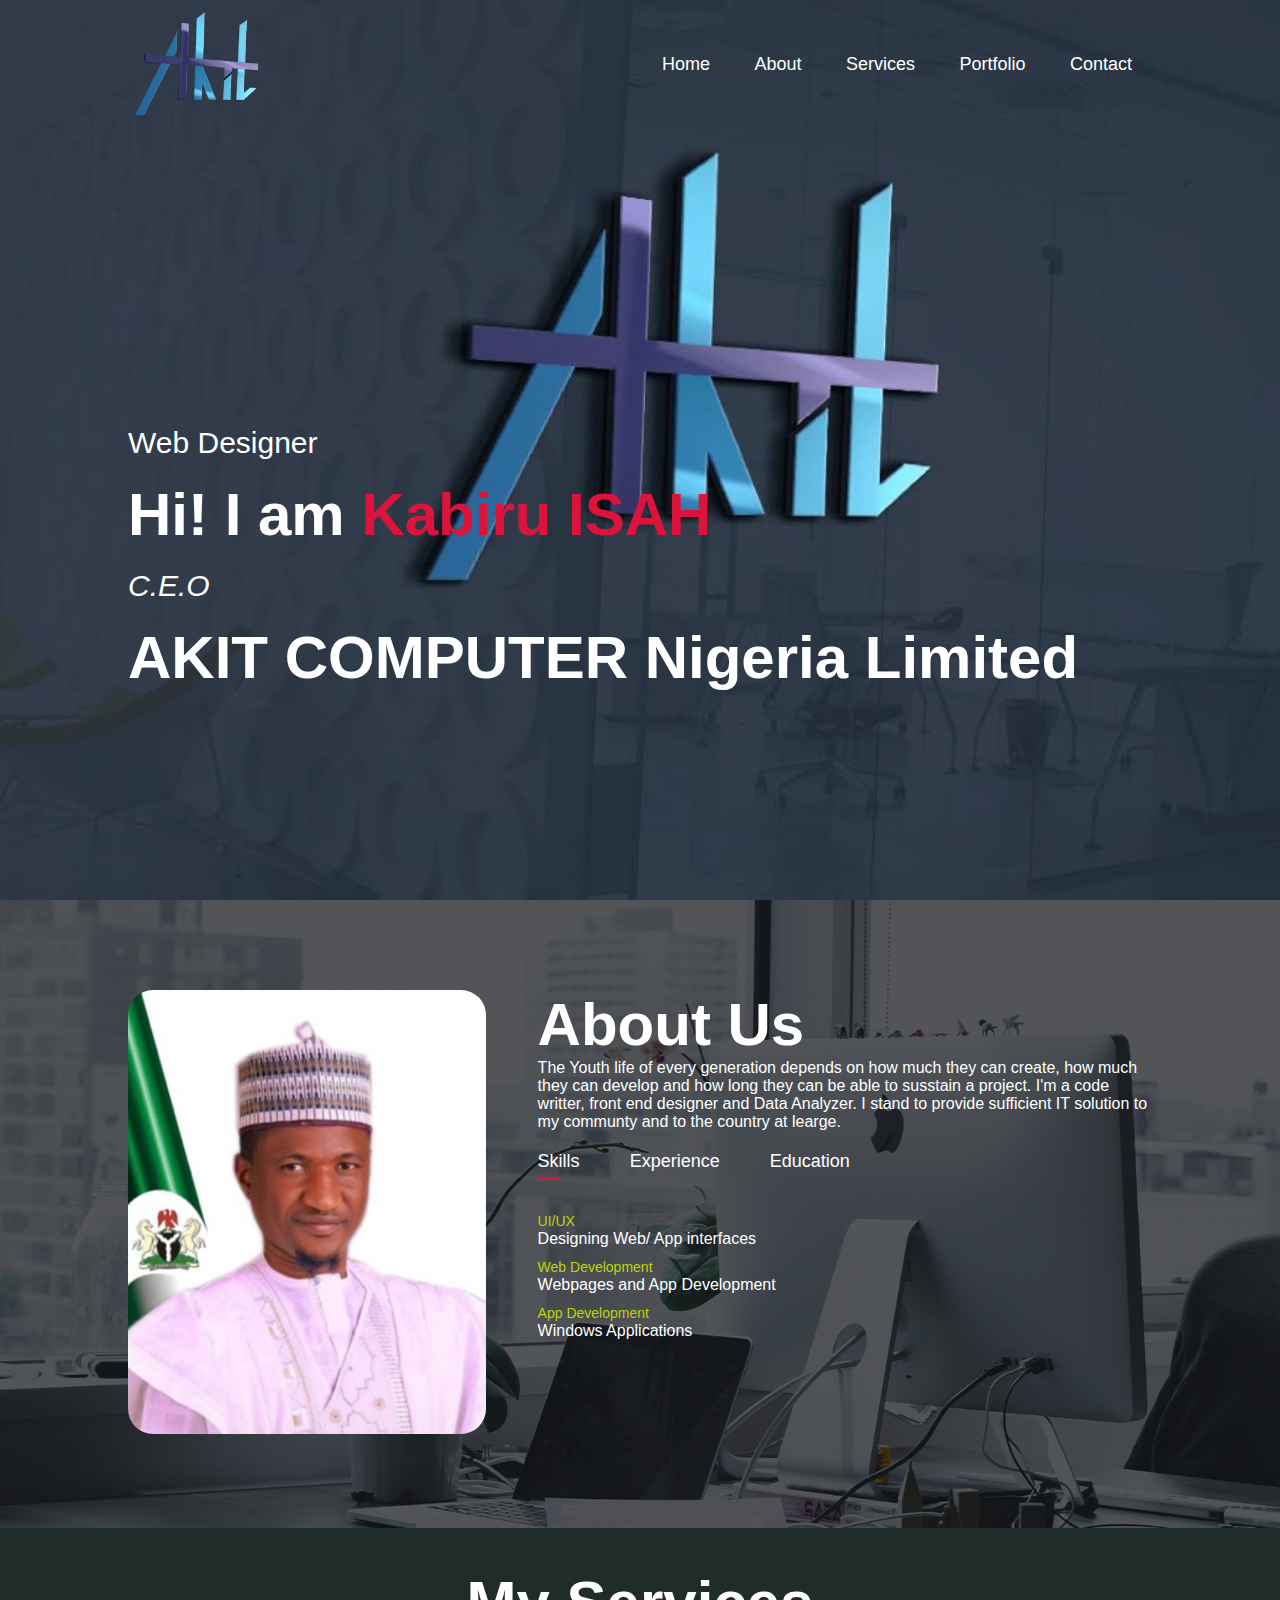
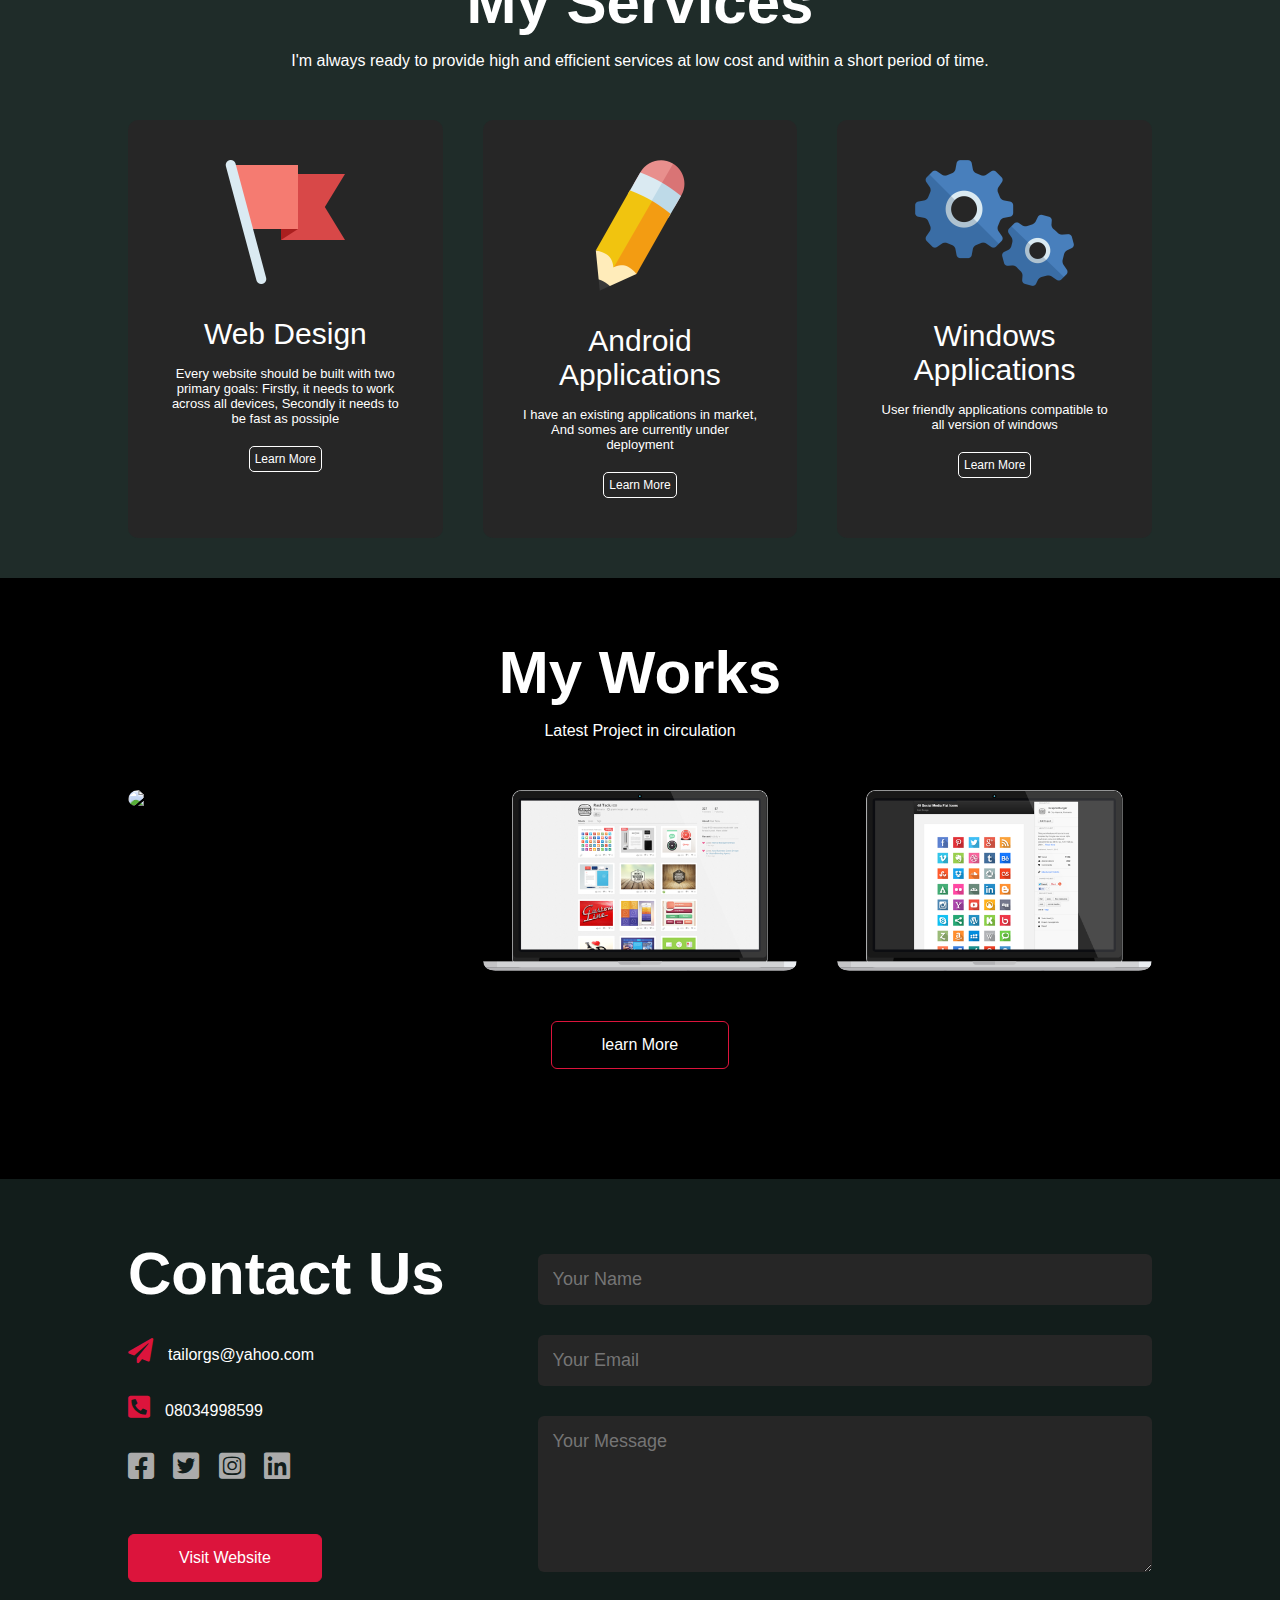
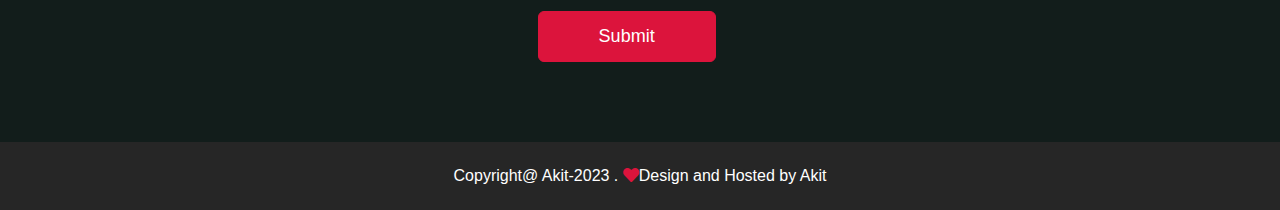
==== index.html @ 42a512d7 "Add files via upload" ====
<!DOCTYPE html>
<html lang="en">
<head>
    <meta charset="UTF-8">
    <meta http-equiv="X-UA-Compatible" content="IE=edge">
    <meta name="viewport" content="width=device-width, initial-scale=1.0">
    <link rel="stylesheet" href="style.css">
    <link rel="stylesheet" href="css/all.css">
    <title>Alh Kabiru Isah</title>
</head>
<body>
    <!---start header section-->
    <div id="header">
        <div class="contenier">
            <nav>
                <img src="img/logo.png" alt="logo" class="logo">
                <ul id="sidemenu">
                    <li><a href="#header">Home</a></li>
                    <li><a href="#about">About</a></li>
                    <li><a href="#services">Services</a></li>
                    <li><a href="#portfolio">Portfolio</a></li>
                    <li><a href="#contact">Contact</a></li>
                    <i class="fa-solid fa-xmark" onclick="closemenu()"></i>
                </ul>
                <i class="fa-solid fa-bars" onclick="openmenu()"></i>
            </nav>
            <div class="header-text">
            <p>Web Designer</p>
            <h1>Hi! I am <span>Kabiru ISAH</span></h1>
            <p><i>C.E.O</i></p>
            <h1>AKIT COMPUTER Nigeria Limited</h1>
            </div>
        </div>
    </div>
    <!---end header section-->

    <!---start About section-->
    <div id="about">
        <div class="contenier">
            <div class="row">
                <div class="about-col-1">
                    <img src="img/team1.PNG" >  
                </div>
                <div class="about-col-2">
                    <h1 class="sub-title">About Us</h1>
                    <p>
                        The Youth life of every generation depends on how much they can create, 
                        how much they can develop and how long they can be able to susstain a project.
                        I'm a code writter, front end designer and Data Analyzer.
                        I stand to provide sufficient IT solution to my communty and to the country at learge.
                    </p>
                   <div class="tab-titles">
                    <p class="tab-links active-link " onclick="opentab('skills')">Skills</p>
                    <p class="tab-links" onclick="opentab('experience')">Experience</p>
                    <p class="tab-links" onclick="opentab('education')">Education</p>
                   </div>
                   <div class="tab-contents active-tab" id="skills">
                    <ul>
                        <li><span>UI/UX</span><br>Designing Web/ App interfaces</li>
                        <li><span>Web Development</span><br> Webpages and App Development</li>
                        <li><span>App Development</span><br>Windows Applications</li>
                    </ul>
                   </div>
                   <div class="tab-contents" id="experience">
                    <ul>
                        <li><span>2023 - Current </span><br>Salary Consultant Min. of Local Govt. </li>
                        <li><span>2021 - 2022</span><br> Salary Consultant ZAMOFIN</li>
                        <li><span>2016 - 2020</span><br>IT personnel ZAMOFIN</li>
                    </ul>
                   </div>
                   <div class="tab-contents" id="education">
                    <ul>
                        <li><span>Degree</span><br>Information Technology <br>Amity University</li>
                        <li><span>International Diploma</span><br>Computing<br>Informatics Kazaure</li>
                        <li><span>National Diploma</span><br>Computing <br>Greenwich University Ghana</li>
                    </ul>
                   </div>
                </div>
            </div>
        </div>
      </div>
    <!---end about section-->
      

    <!---start service section-->
      <div id="services">
        <div class="contenier">
            <h1 class="sub-title">My Services</h1>
            <p>I'm always ready to provide high and efficient services at low cost and within a short period of time.</p>
            <div class="services-list">
                <div>
                    <img src="img/flag.png">
                    <h2>Web Design</h2>
                    <p>Every website should be built with two primary goals: 
                        Firstly, it needs to work across all devices, 
                        Secondly it needs to be fast as possiple</p>
                    <a href="#">Learn More</a>
                </div>
                <div>
                    <img src="img/pancel.png">
                    <h2>Android Applications</h2>
                    <p>I have an existing applications in market, 
                        And somes are currently under deployment
                    </p>
                    <a href="#">Learn More</a>
                </div>
                <div>
                    <img src="img/grars.png">
                    <h2>Windows Applications</h2>
                    <p>User friendly applications compatible to all version of windows</p>
                    <a href="#">Learn More</a>
                </div>
             </div>
         </div>
    </div>
    <!---End service section-->

    <!---portfoilio section start-->
    <div id="portfolio">
        <div class="contenier">
            <h1 class="sub-title">My Works</h1>
            <p>Latest Project in circulation</p>
            <div class="work-list">
                <div class="work">
                    <img src="img/portfolio2.png">
                    <div class="layer">
                        <h3>Payrol System</h3>
                        <ul>
                            <li>Payrol Management</li>
                            <li>Staff Data Management</li>
                            <li>Loan Management</li>
                            <li>Automatic Scale and Level</li>
                        </ul>
                        <a href="https://drive.google.com/drive/folders/1YbSyEsLsDBrEeYjb8QlKOSL-JxMjiZNW?usp=sharing"><i class="fa-solid fa-up-right-from-square"></i></a>
                    </div>
                </div>
                <div class="work">
                    <img src="img/Portfolio3.png">
                    <div class="layer">
                        <h3>POINT OF SALES</h3>
                        <ul>
                            <li>Controlled User previlage</li>
                            <li>Responsive POS</li>
                            <li>Multiple Ways of viewing result</li>
                            <li>Data Import and Export</li>
                        </ul>
                        <a href="https://drive.google.com/drive/folders/1YbSyEsLsDBrEeYjb8QlKOSL-JxMjiZNW?usp=sharing"><i class="fa-solid fa-up-right-from-square"></i></a>
                    </div>
                </div>
                <div class="work">
                    <img src="img/Portfolio4.png">
                    <div class="layer">
                        <h3>Hospital Management System</h3>
                        <ul>
                            <li>Hospital Staff Managemenr</li>
                            <li>Pharmacy Inventory</li>
                            <li>Admission Discharge and Rerral Records</li>
                            <li>Data Import and Export</li>
                        </ul>
                        <a href="https://drive.google.com/drive/folders/1YbSyEsLsDBrEeYjb8QlKOSL-JxMjiZNW?usp=sharing"><i class="fa-solid fa-up-right-from-square"></i></a>
                    </div>
                </div>
            </div>
            <a href="https://drive.google.com/drive/folders/1YbSyEsLsDBrEeYjb8QlKOSL-JxMjiZNW?usp=sharing" class="btn">learn More</a>
        </div>
    </div>
     <!---portfoilio section end-->



     <!---Contact section start-->
  <div id="contact">
    <div class="contenier">
        <div class="row">
            <div class="contact-left">
                <h1 class="sub-title">Contact Us</h1>
                <p><i class="fa-solid fa-paper-plane"></i>tailorgs@yahoo.com</p>
                <p><i class="fa-solid fa-square-phone-flip"></i>08034998599</p>
                <div class="social-icons">
                    <a href="https://web.facebook.com/tailorgs"><i class="fa-brands fa-square-facebook"></i></a>
                    <a href="https://twitter.com/home"><i class="fa-brands fa-square-twitter"></i></a>
                    <a href="https://www.instagram.com"><i class="fa-brands fa-square-instagram"></i></a>
                    <a href=""><i class="fa-brands fa-linkedin"></i></a>
                 </div>
                  <a href="#" class="btn btn2">Visit Website</a>
           
            </div>
            <div class="contact-right">
                <form>
                    <input type="text" name="name" placeholder="Your Name" required>
                    <input type="email" name="Email" placeholder="Your Email" required>
                    <textarea name="mesaage" rows="6" placeholder="Your Message"></textarea>
                    <button type="submit" class="btn btn2">Submit</button>
                </form>
            </div>
        </div>
    </div>
    <div class="copyright">
            <p>Copyright@ Akit-2023 . <i class="fa-solid fa-heart"></i>Design and Hosted by Akit </p>
    </div>
  </div>
     <!---Contact section end-->

    <script>
        var tablinks = document.getElementsByClassName("tab-links");
        var tabcontents = document.getElementsByClassName("tab-contents");
        function opentab(tabname){
            for(tablink of tablinks){
                tablink.classList.remove("active-link");
            }
            for(tabcontent of tabcontents){
                tabcontent.classList.remove("active-tab");
            }
            event.currentTarget.classList.add("active-link");
            document.getElementById(tabname).classList.add("active-tab");
        }
        
      </script>

      <script>
        var sidemenu = document.getElementById("sidemenu");
        function openmenu(){
            sidemenu.style.right="0";
        }
        function closemenu(){
            sidemenu.style.right="-200px";
        }
      </script>

</body>
</html>
---- style.css ----
*{
    margin:0;
    padding: 0;
    box-sizing: border-box;
    font-family: sans-serif;
}
body {
    background: #000000;
    color: #fff;
}
html{
    scroll-behavior: smooth;
}
#header{
    width: 100%;
    height: 100vh;
    background-image: url(img/image2.JPG);
    background-position: center;
    background-size: cover;
}
.contenier {
    padding: 10px 10%;
}
nav {
    display: flex;
    align-items: center;
    justify-content: space-between;
    flex-wrap: wrap;
} 
.logo {
    width: 140px;
}
nav ul li {
    display: inline-block;
    list-style: none;
    margin: 10px 20px;
}
nav ul li a  {
    color: white;
    text-decoration: none;
    font-size: 18px;
    position: relative;
}
nav ul li a::after {
    content: '';
    width: 0%;
    height: 3px;
    background: crimson;
    position: absolute;
    left: 0;
    bottom: -6px;
    transition: 0.5s;
}
nav ul li a:hover::after{
    width: 100%;
}

.header-text {
    font-size: 30px;
    margin-top: 30%;
}
.header-text h1{
    font-size: 60px;
    margin-top: 20px;
    margin-bottom: 20px;
}
.header-text h1 span {
    color: crimson;
}

/*------start about section---------*/
#about {
    padding: 80px 0;
    color: #fff;
    background: url(img/VEER-bannn.png);
    background-position: center;
    background-size:cover;
}
.row {
    display: flex;
    justify-content: space-between;
    flex-wrap: wrap;
}
.about-col-1{
    flex-basis: 35%;
}
.about-col-1 img{
    width: 100%;
    border-radius: 25px;
}
.about-col-2{
    flex-basis: 60%;
}
.sub-title{
    font-size: 60px;
    font-weight: 600;
}
.tab-titles{
    display: flex;
    margin: 20px 0 40px;
}
.tab-links{
    margin-right: 50px;
    font-size: 18px;
    font-weight: 500;
    cursor: pointer;
    position: relative;
}
.tab-links::after{
    content:'';
    width: 0;
    height: 3px;
    background: crimson;
    position: absolute;
    left: 0; 
    bottom: -8px;
    transition: 0.5s;
}
.tab-links.active-link::after{
    width: 50%;
}
.tab-contents ul li{
    list-style: none;
    margin: 10px 0;
}
.tab-contents ul li span{
    color: rgb(191, 212, 7);
    font-size: 14px;
}
.tab-contents{
    display: none;
}
.tab-contents.active-tab{
    display: block;
}
/*-----------End About section------------*/

/*-----------start services section------------*/
#services{
    padding: 30px 0;
    background: #1f2c29;
}
#services .contenier {
    text-align: center;
}
#services .contenier p{
    margin-top: 15px;
}

.services-list{
    display: grid;
    grid-template-columns: repeat(auto-fit, minmax(250px,1fr));
    grid-gap: 40px;
    margin-top: 50px;
}
.services-list div{
    background: #262626;
    padding: 40px;
    font-size: 13px;
    font-weight: 300;
    border-radius: 10px;
    transition: background 0.5s transform 0.5s;
}
.services-list div img{
    margin-bottom: 30px;
}
.services-list div h2{
    font-size: 30px;
    font-weight: 500;
    margin-bottom: 15px;
}
.services-list div a{
    text-decoration: none;
    color: #fff;
    font-size: 12px;
    margin-top: 20px;
    display: inline-block;
    border: 1px solid #fff;
    padding: 5px;
    border-radius: 5px;
}
.services-list div a:hover{
    background: black;
}
.services-list div:hover{
    background: crimson;
    transform: translateY(-10px);
}
/*-----------end services section------------*/

/*-----------start portfolio section------------*/
#portfolio{
    padding: 50px 0;
}
#portfolio .contenier{
    text-align: center;
}
#portfolio .contenier p {
    margin-top: 15px;
}
.work-list{
    display: grid;
    grid-template-columns: repeat(auto-fit, minmax(250px,1fr));
    grid-gap: 40px;
    margin-top: 50px;
}
.work {
    border-radius: 10px;
    position: relative;
    overflow: hidden;
}
.work img {
    width: 100%;
    border-radius: 10px;
    display: block;
    transition: transform 0.5s;
}
.layer {
    width: 100;
    height: 0;
    background: linear-gradient(rgba(0,0,0,0.6), crimson);
    border-radius: 10px;
    position: absolute;
    left: 0;
    bottom: 0;
    overflow: hidden;
    display: flex;
    align-items: center;
    justify-content: center;
    flex-direction: column;
    padding: 0 40px;
    text-align:center;
    font-size: 14px;
    transition: height 0.5s;
}
.layer h3 {
    font-weight: 500;
    margin-bottom: 10px;
}
.layer ul li{
    display: inline-block;
    weight: 100%;
    margin-left: 10px;
}
.layer a {
    margin-top: 20px;
    color: crimson;
    text-decoration: none;
    font-size: 18px;
    line-height: 40px;
    background: #fff;
    width: 40px;
    height: 40px;
    border-radius:50%;
    text-align:center;
}
.work:hover img {
    transform: scale(1.1);
}
.work:hover .layer {
    height: 100%;
}
.btn {
    display: block;
    margin: 50px auto;
    width: fit-content;
    border: 1px solid crimson;
    padding: 14px 50px;
    border-radius: 6px;
    text-decoration: none;
    color: #fff;
    transition: background 0.5s;
}
.btn:hover {
    background: crimson;
} 
/*-----------End portfolio section------------*/


/*-----------start contact section------------*/
#contact{
    background: #121d1b;
    padding-top: 50px;
}
.contact-left {
    flex-basis: 35%;
}
.contact-right {
    flex-basis: 60%;
}
.contact-left p{
    margin-top: 30px;    
}
.contact-left p i {
    color: crimson;
    margin-right: 15px;
    font-size: 25px;
}
.social-icons {
    margin-top: 30px;
}
.social-icons a{
    text-decoration: none;
    font-size: 30px;
    margin-right: 15px;
    color: #ababab;
    display: inline-block;
    transition: transform 0.5s;
}
.social-icons a:hover {
    color: crimson;
    transform: translateY(-5px);
}
.btn.btn2 {
    background: crimson;
    display: inline-block;
}
.contact-right form {
    width: 100%;
}
form input, form textarea {
    width: 100%;
    border: 0;
    outline: none;
    background: #262626;
    padding: 15px;
    margin: 15px 0;
    color: #fff;
    font-size: 18px;
    border-radius: 6px;
}
form .btn2 {
    padding: 14px 60px;
    font-size: 18px;
    margin-top: 20px;
    cursor: pointer;
}
.copyright {
    width: 100%;
    text-align: center;
    padding: 25px 0;
    background: #262626;
    font-weight: 300;
    margin-top: 20px;
}
.copyright i {
    color: crimson;
}
/*-----------end contact section------------*/
nav .fa-solid{
    display: none;
}
@media only screen and (max-width:600px){
    .header-text{
        margin-top: 50%;
        font-size: 16px;
    }
    .header-text h1 {
        font-size: 30px;
    }
    nav .fa-solid {
        display: block;
        font-size: 25px;
    }
    nav ul{
        background: crimson;
        position: fixed;
        top: 0;
        right: -200%;
        width: 200px;
        height: 100vh;
        padding-top: 50px;
        z-index: 2;
        transition: right 0.5s;
    }
    nav ul li{
        display: block;
        margin: 25px;
    }
    nav ul .fa-solid{
        position: absolute;
        top: 25px;
        left: 25px;
        cursor: pointer;
    }
    .sub-title{
        font-size: 40px;
    }
    .about-col-1, .about-col-2{
        flex-basis: 100%;
    }
    .about-col-1{
        margin-bottom: 30px;
    }
    .about-col-2 {
        font-size: 14px;
    }
    .tab-links {
        font-size: 16px;
        margin-right: 20px;
    }
    .contact-left,.contact-right{
        flex-basis: 100%;
    }
    .copyright{
        font-size: 14px;

    }
}
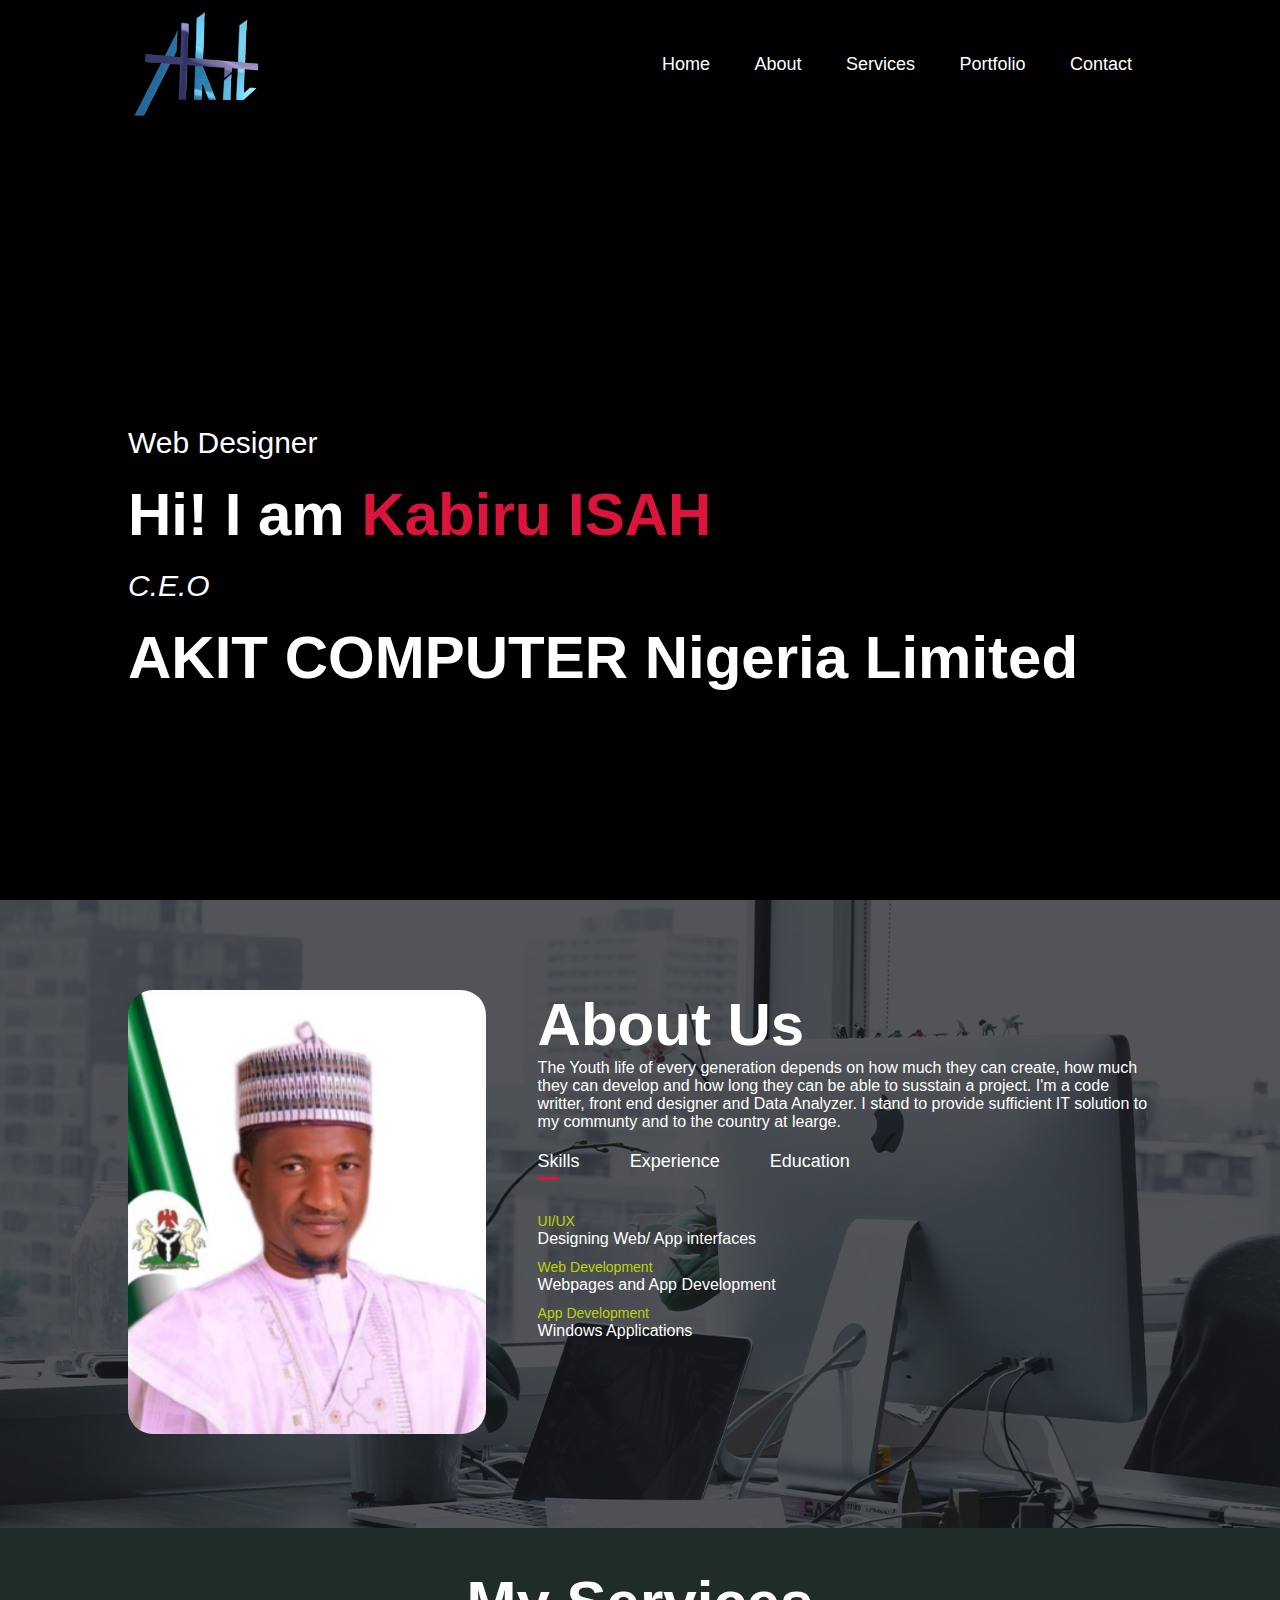
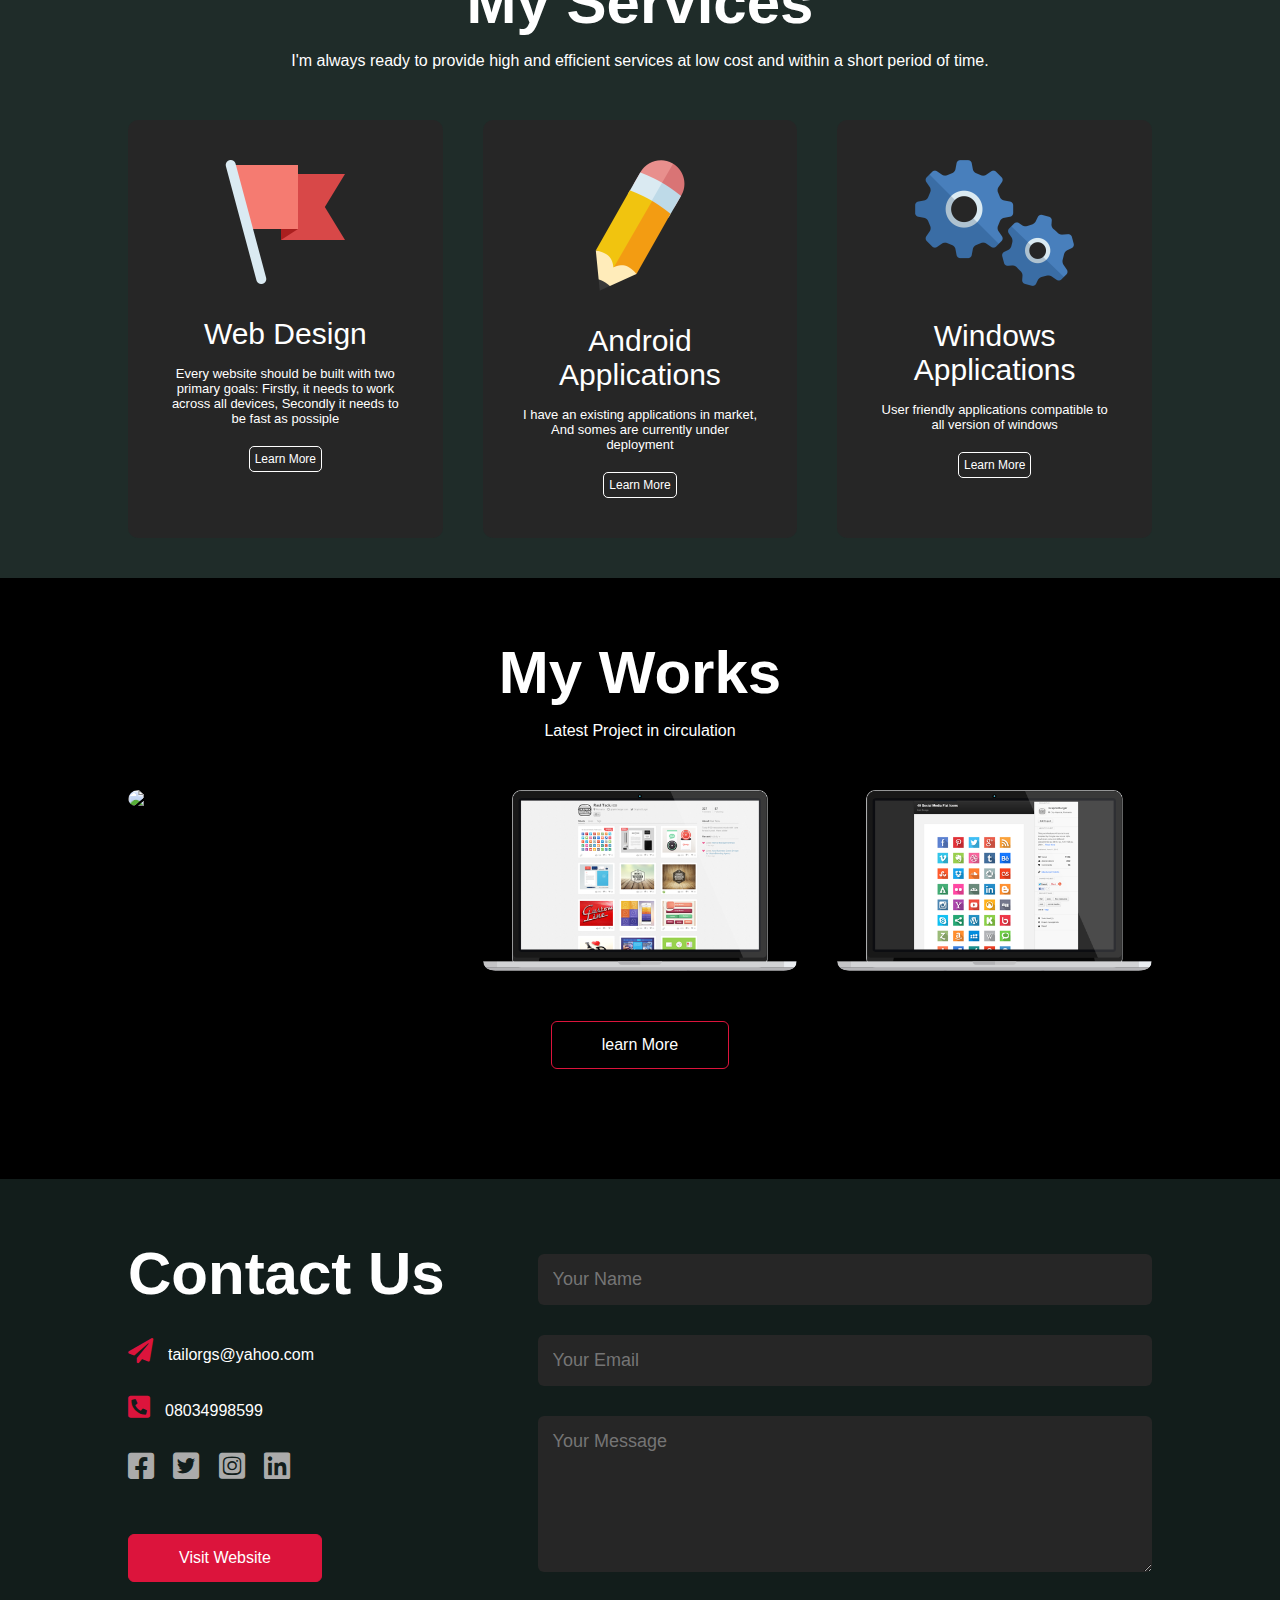
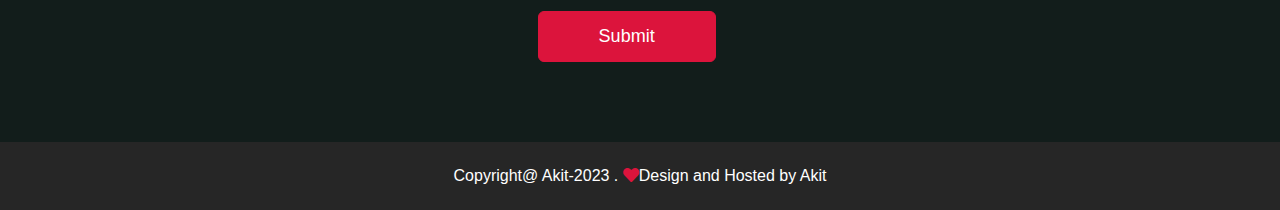
==== commit cd16e050: "Add files via upload" ====
--- a/index.html
+++ b/index.html
@@ -3,6 +3,8 @@
 <head>
     <meta charset="UTF-8">
     <meta http-equiv="X-UA-Compatible" content="IE=edge">
+    <meta http-equiv="refresh" content="60">
+    <meta name="IsahData" content="AlhajiKabiruIsah">
     <meta name="viewport" content="width=device-width, initial-scale=1.0">
     <link rel="stylesheet" href="style.css">
     <link rel="stylesheet" href="css/all.css">
@@ -127,11 +129,11 @@
                         <h3>Payrol System</h3>
                         <ul>
                             <li>Payrol Management</li>
-                            <li>Staff Data Management</li>
+                            <li>Staff Data Mngt</li>
                             <li>Loan Management</li>
                             <li>Automatic Scale and Level</li>
                         </ul>
-                        <a href="https://drive.google.com/drive/folders/1YbSyEsLsDBrEeYjb8QlKOSL-JxMjiZNW?usp=sharing"><i class="fa-solid fa-up-right-from-square"></i></a>
+                        <a href="slidePayroll.html" target="_blank"><i class="fa-solid fa-up-right-from-square"></i></a>
                     </div>
                 </div>
                 <div class="work">
@@ -144,7 +146,7 @@
                             <li>Multiple Ways of viewing result</li>
                             <li>Data Import and Export</li>
                         </ul>
-                        <a href="https://drive.google.com/drive/folders/1YbSyEsLsDBrEeYjb8QlKOSL-JxMjiZNW?usp=sharing"><i class="fa-solid fa-up-right-from-square"></i></a>
+                        <a href="slidepos.html" target="_blank"><i class="fa-solid fa-up-right-from-square"></i></a>
                     </div>
                 </div>
                 <div class="work">
@@ -157,11 +159,11 @@
                             <li>Admission Discharge and Rerral Records</li>
                             <li>Data Import and Export</li>
                         </ul>
-                        <a href="https://drive.google.com/drive/folders/1YbSyEsLsDBrEeYjb8QlKOSL-JxMjiZNW?usp=sharing"><i class="fa-solid fa-up-right-from-square"></i></a>
+                        <a href="slideHospital.html" target="_blank"><i class="fa-solid fa-up-right-from-square"></i></a>
                     </div>
                 </div>
             </div>
-            <a href="https://drive.google.com/drive/folders/1YbSyEsLsDBrEeYjb8QlKOSL-JxMjiZNW?usp=sharing" class="btn">learn More</a>
+            <a href="#" class="btn">learn More</a>
         </div>
     </div>
      <!---portfoilio section end-->
@@ -177,10 +179,10 @@
                 <p><i class="fa-solid fa-paper-plane"></i>tailorgs@yahoo.com</p>
                 <p><i class="fa-solid fa-square-phone-flip"></i>08034998599</p>
                 <div class="social-icons">
-                    <a href="https://web.facebook.com/tailorgs"><i class="fa-brands fa-square-facebook"></i></a>
-                    <a href="https://twitter.com/home"><i class="fa-brands fa-square-twitter"></i></a>
-                    <a href="https://www.instagram.com"><i class="fa-brands fa-square-instagram"></i></a>
-                    <a href=""><i class="fa-brands fa-linkedin"></i></a>
+                    <a href="https://web.facebook.com/tailorgs" target="_blank"><i class="fa-brands fa-square-facebook"></i></a>
+                    <a href="https://twitter.com/home" target="_blank"><i class="fa-brands fa-square-twitter"></i></a>
+                    <a href="https://www.instagram.com" target="_blank"><i class="fa-brands fa-square-instagram"></i></a>
+                    <a href=""><i class="fa-brands fa-linkedin" target="_blank"></i></a>
                  </div>
                   <a href="#" class="btn btn2">Visit Website</a>
            
--- a/style.css
+++ b/style.css
@@ -14,7 +14,7 @@
 #header{
     width: 100%;
     height: 100vh;
-    background-image: url(img/image2.JPG);
+    background-image: url(img/image2.jpg);
     background-position: center;
     background-size: cover;
 }
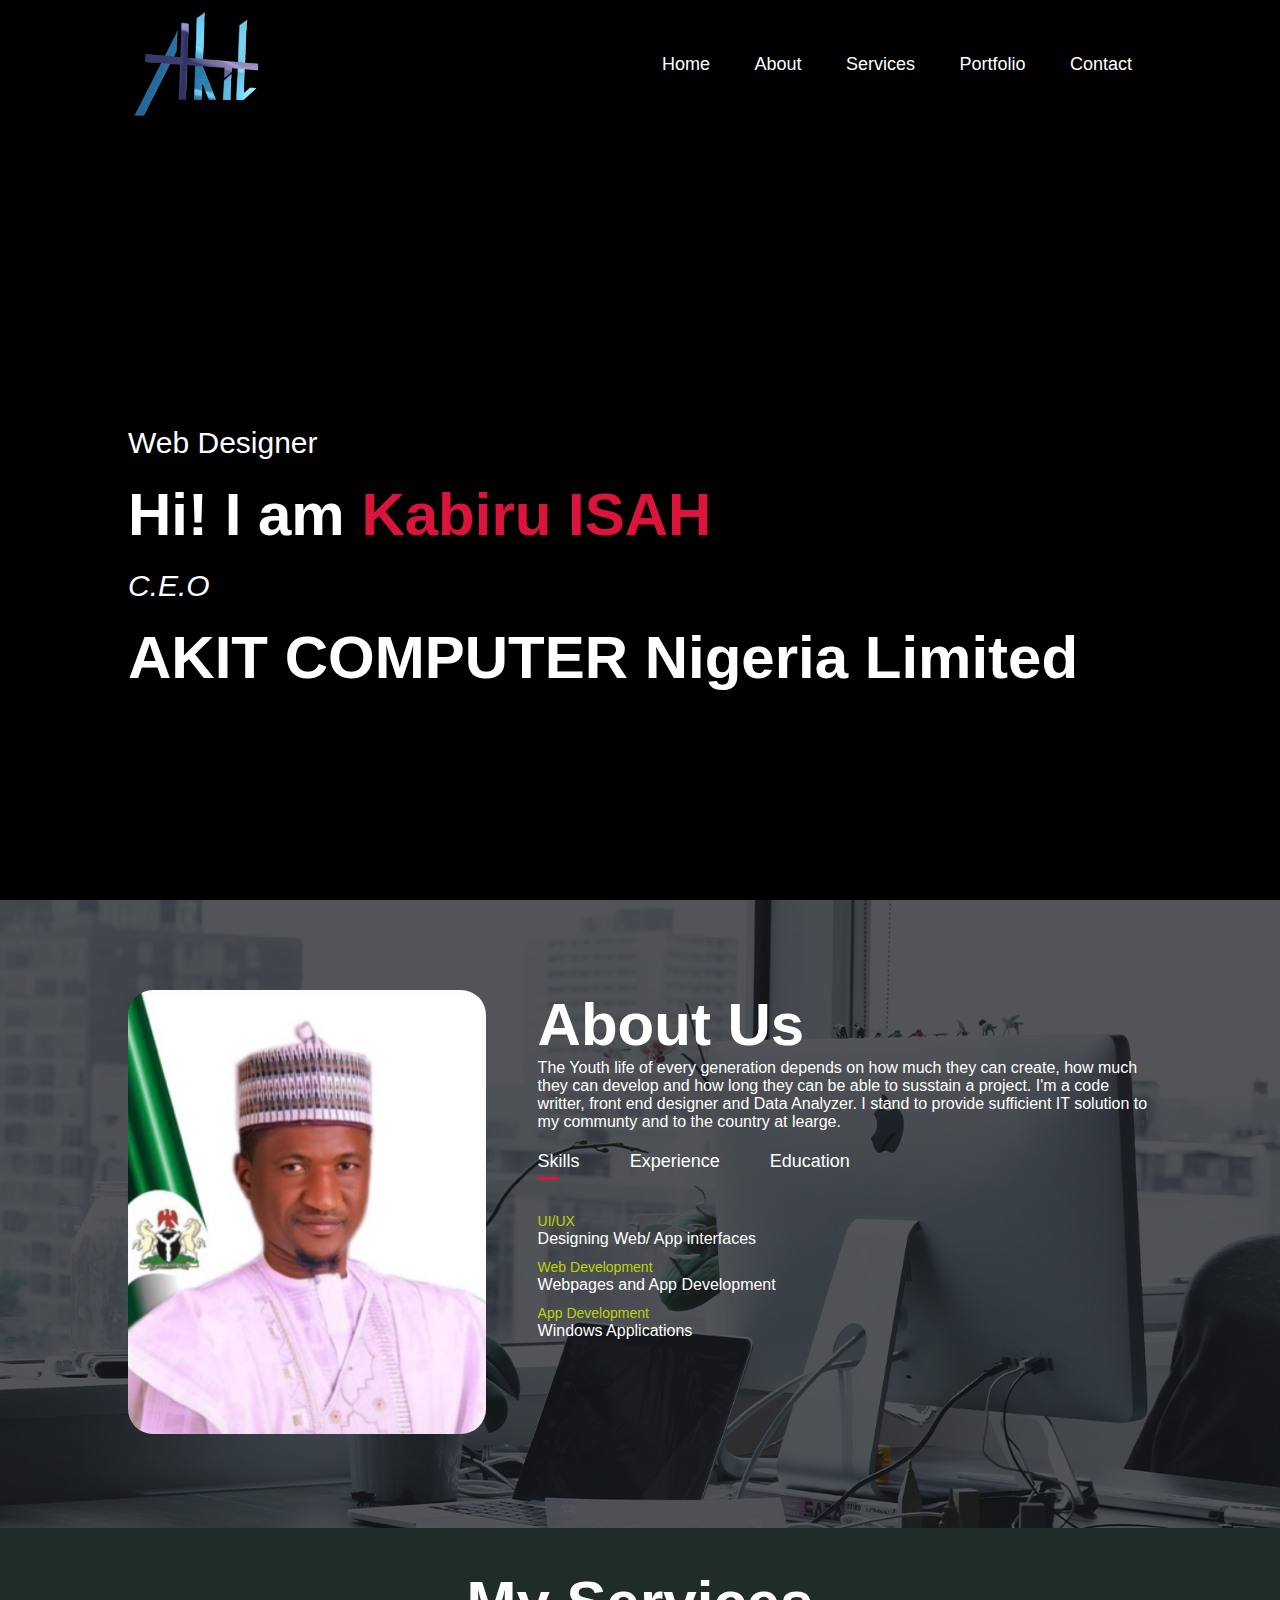
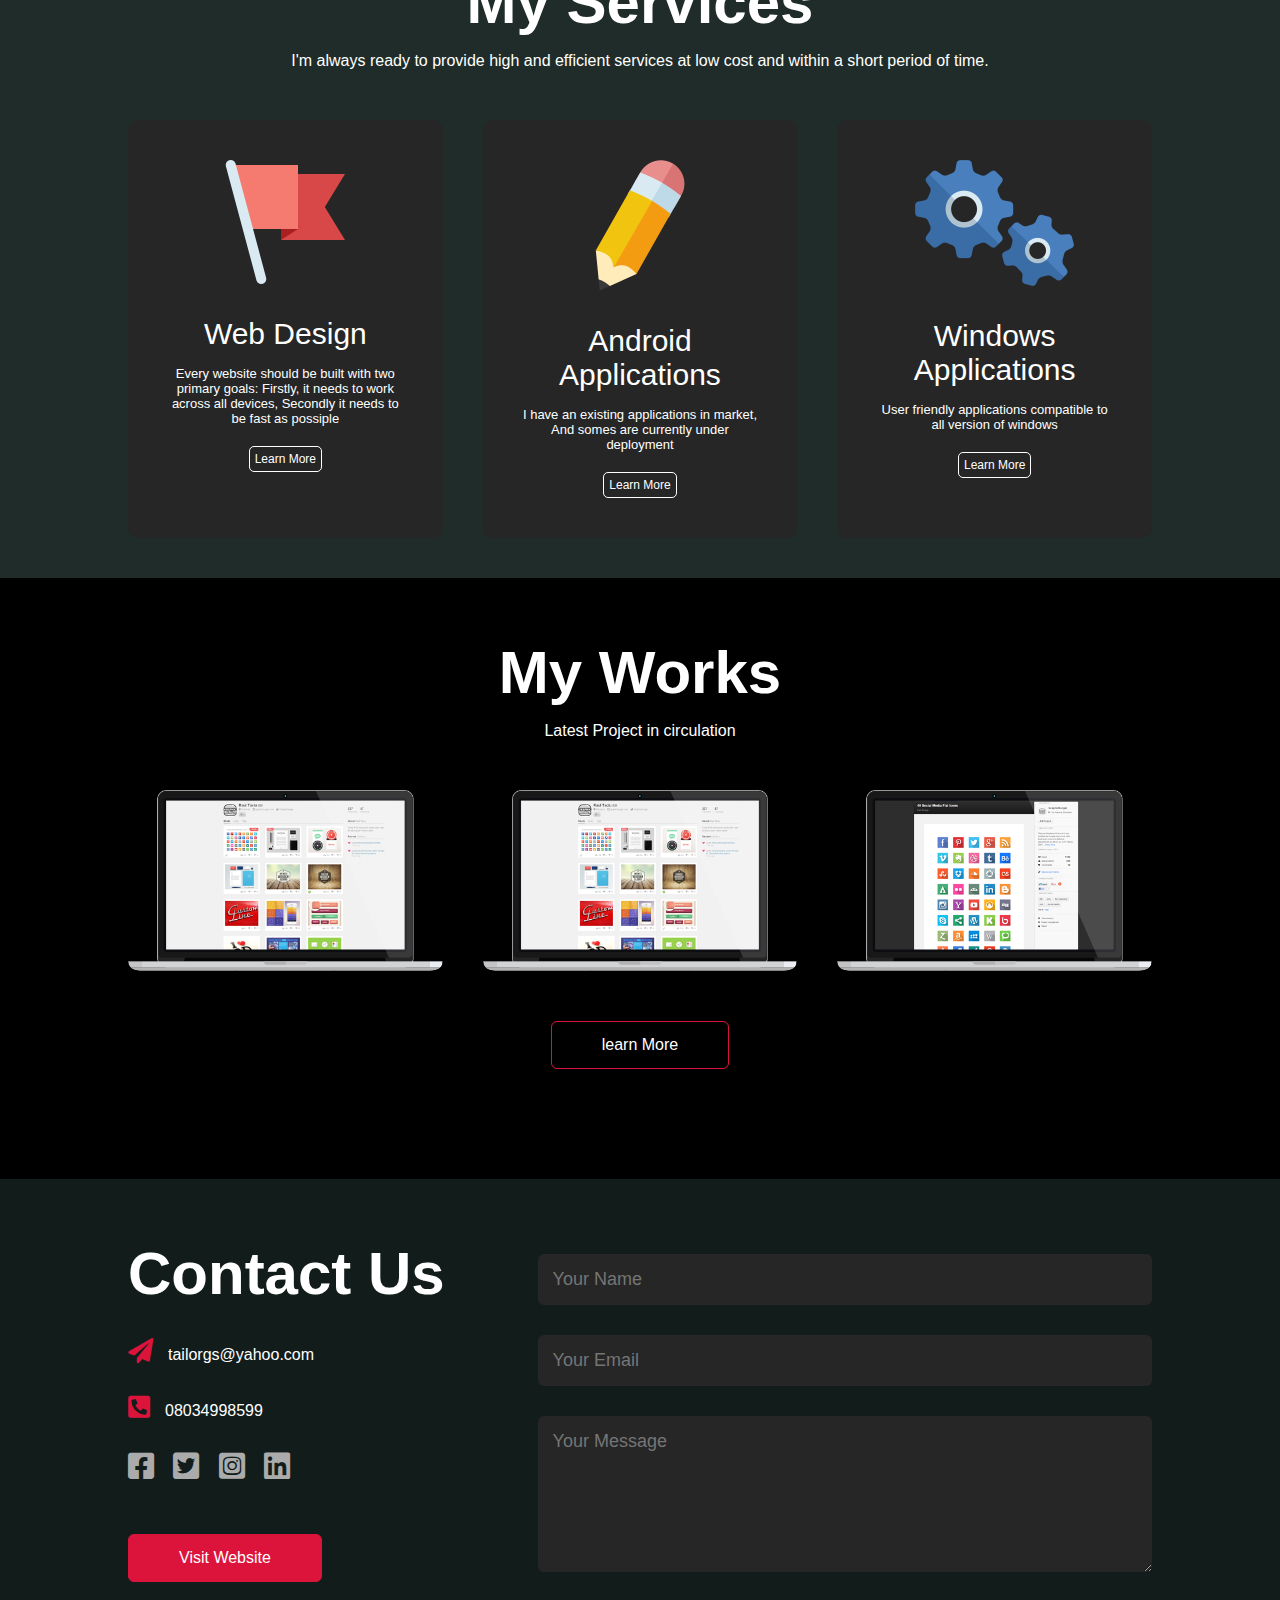
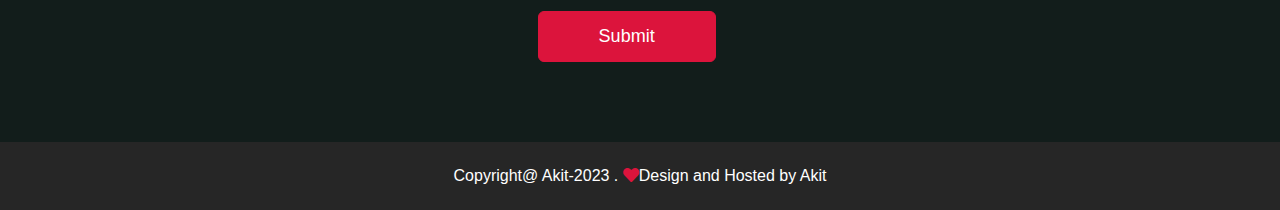
==== commit f742e8dc: "Update index.html" ====
--- a/index.html
+++ b/index.html
@@ -123,17 +123,17 @@
             <h1 class="sub-title">My Works</h1>
             <p>Latest Project in circulation</p>
             <div class="work-list">
-                <div class="work">
-                    <img src="img/portfolio2.png">
+           <div class="work">
+                    <img src="img/Portfolio3.png">
                     <div class="layer">
-                        <h3>Payrol System</h3>
+                        <h3>POINT OF SALES</h3>
                         <ul>
-                            <li>Payrol Management</li>
-                            <li>Staff Data Mngt</li>
-                            <li>Loan Management</li>
-                            <li>Automatic Scale and Level</li>
+                            <li>Controlled User previlage</li>
+                            <li>Responsive POS</li>
+                            <li>Multiple Ways of viewing result</li>
+                            <li>Data Import and Export</li>
                         </ul>
-                        <a href="slidePayroll.html" target="_blank"><i class="fa-solid fa-up-right-from-square"></i></a>
+                        <a href="slidepos.html" target="_blank"><i class="fa-solid fa-up-right-from-square"></i></a>
                     </div>
                 </div>
                 <div class="work">
@@ -230,4 +230,4 @@
       </script>
 
 </body>
-</html>+</html>
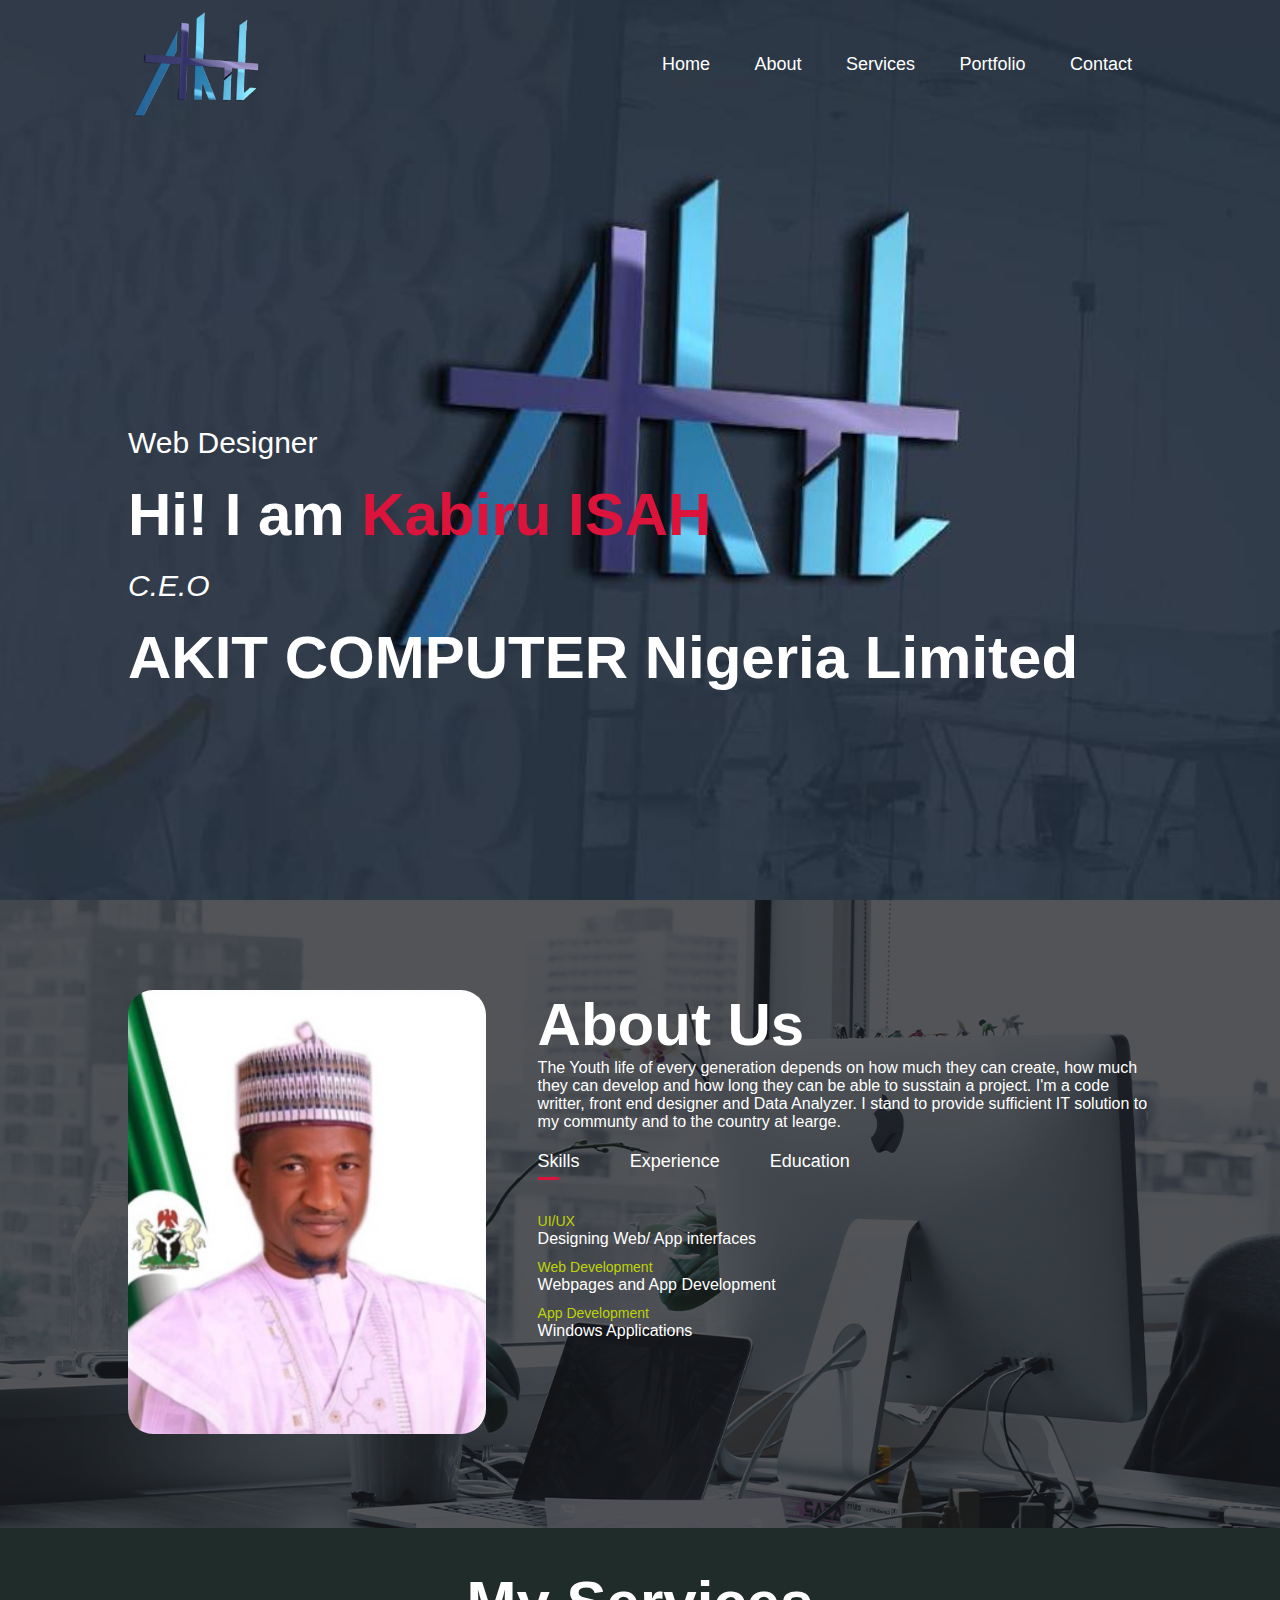
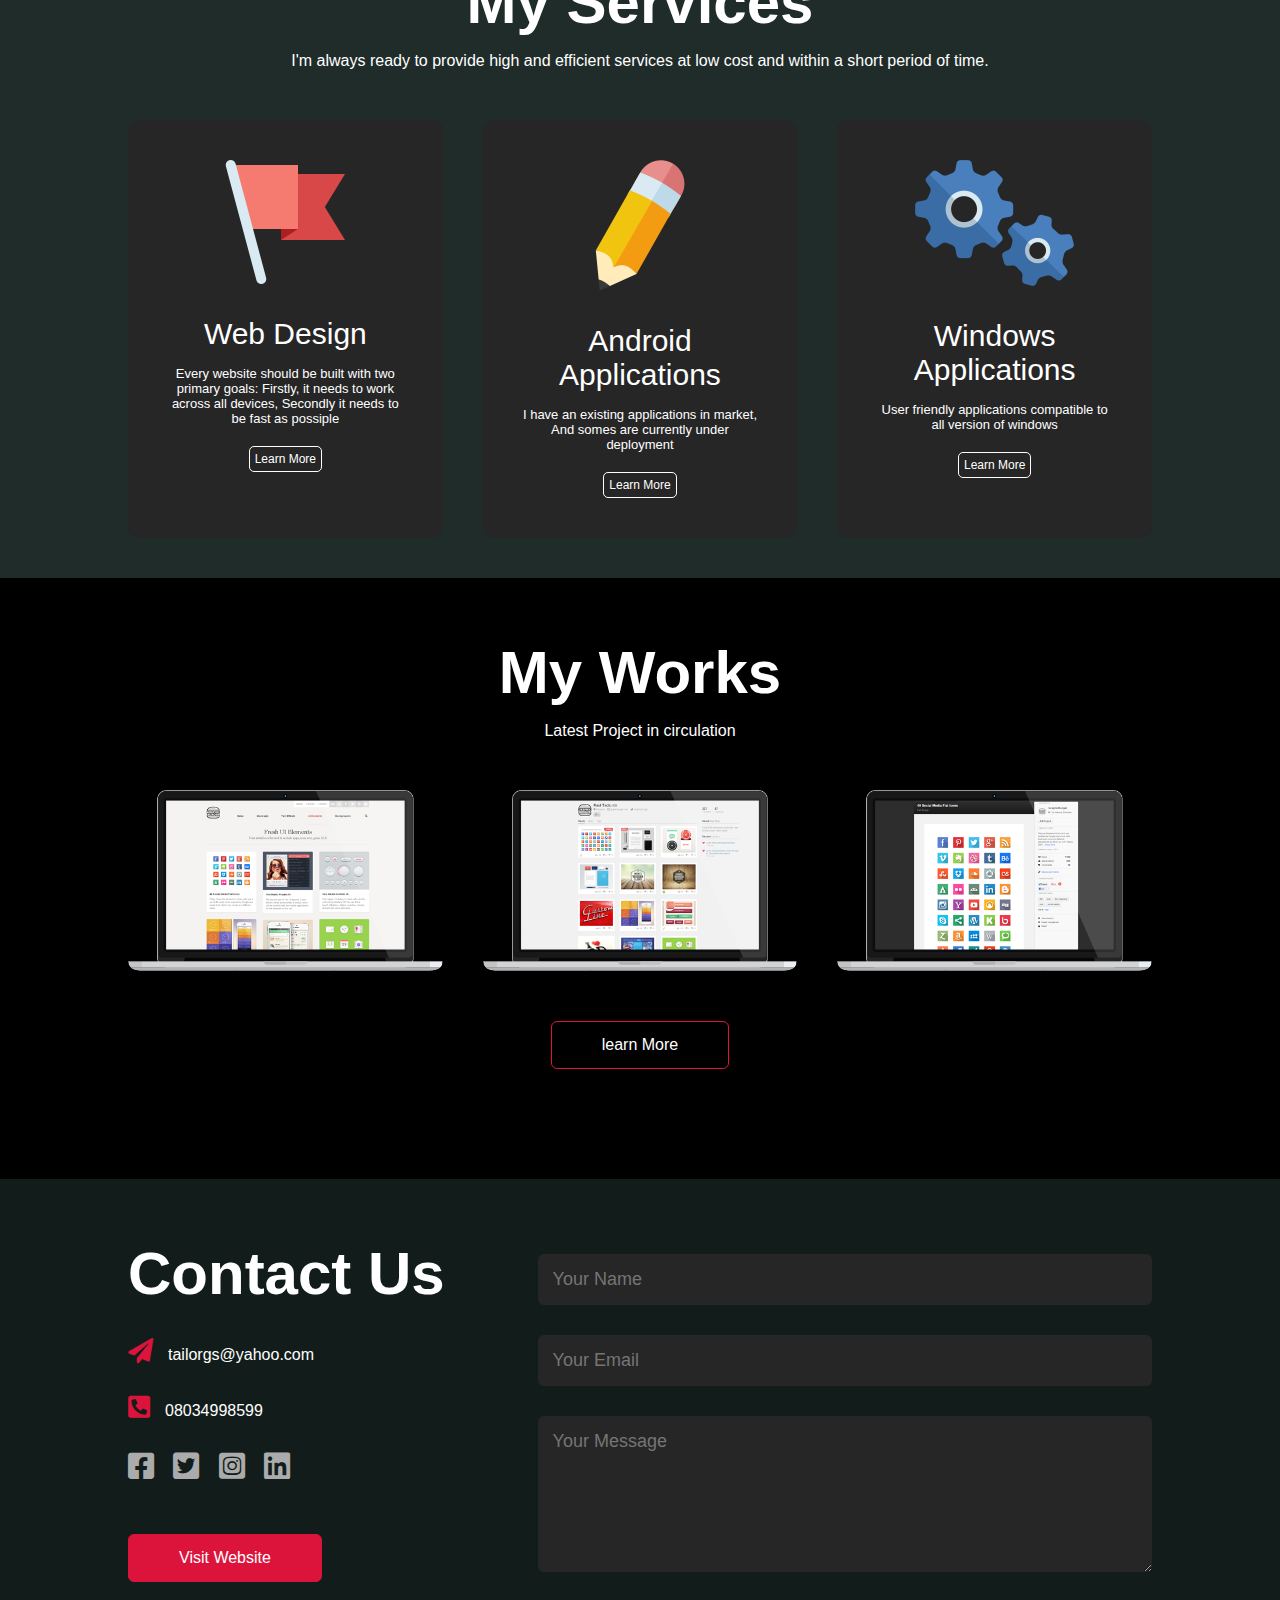
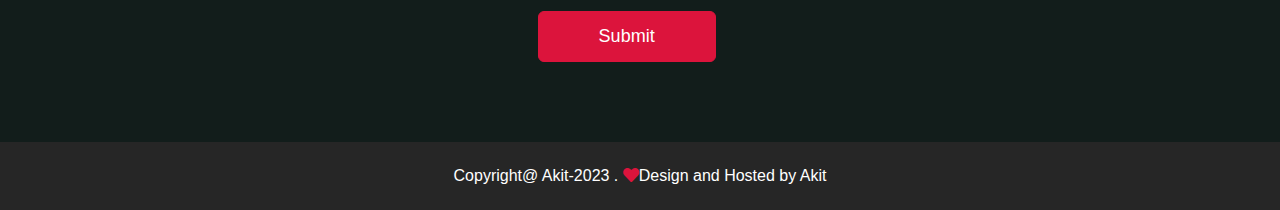
==== commit 8a0a5d62: "Update index.html" ====
--- a/index.html
+++ b/index.html
@@ -124,7 +124,7 @@
             <p>Latest Project in circulation</p>
             <div class="work-list">
            <div class="work">
-                    <img src="img/Portfolio3.png">
+                    <img src="img/Portfolio2.png">
                     <div class="layer">
                         <h3>POINT OF SALES</h3>
                         <ul>
--- a/style.css
+++ b/style.css
@@ -14,7 +14,7 @@
 #header{
     width: 100%;
     height: 100vh;
-    background-image: url(img/image2.jpg);
+    background-image: url(img/akitbackground.jpg);
     background-position: center;
     background-size: cover;
 }
@@ -406,4 +406,4 @@
         font-size: 14px;
 
     }
-}+}
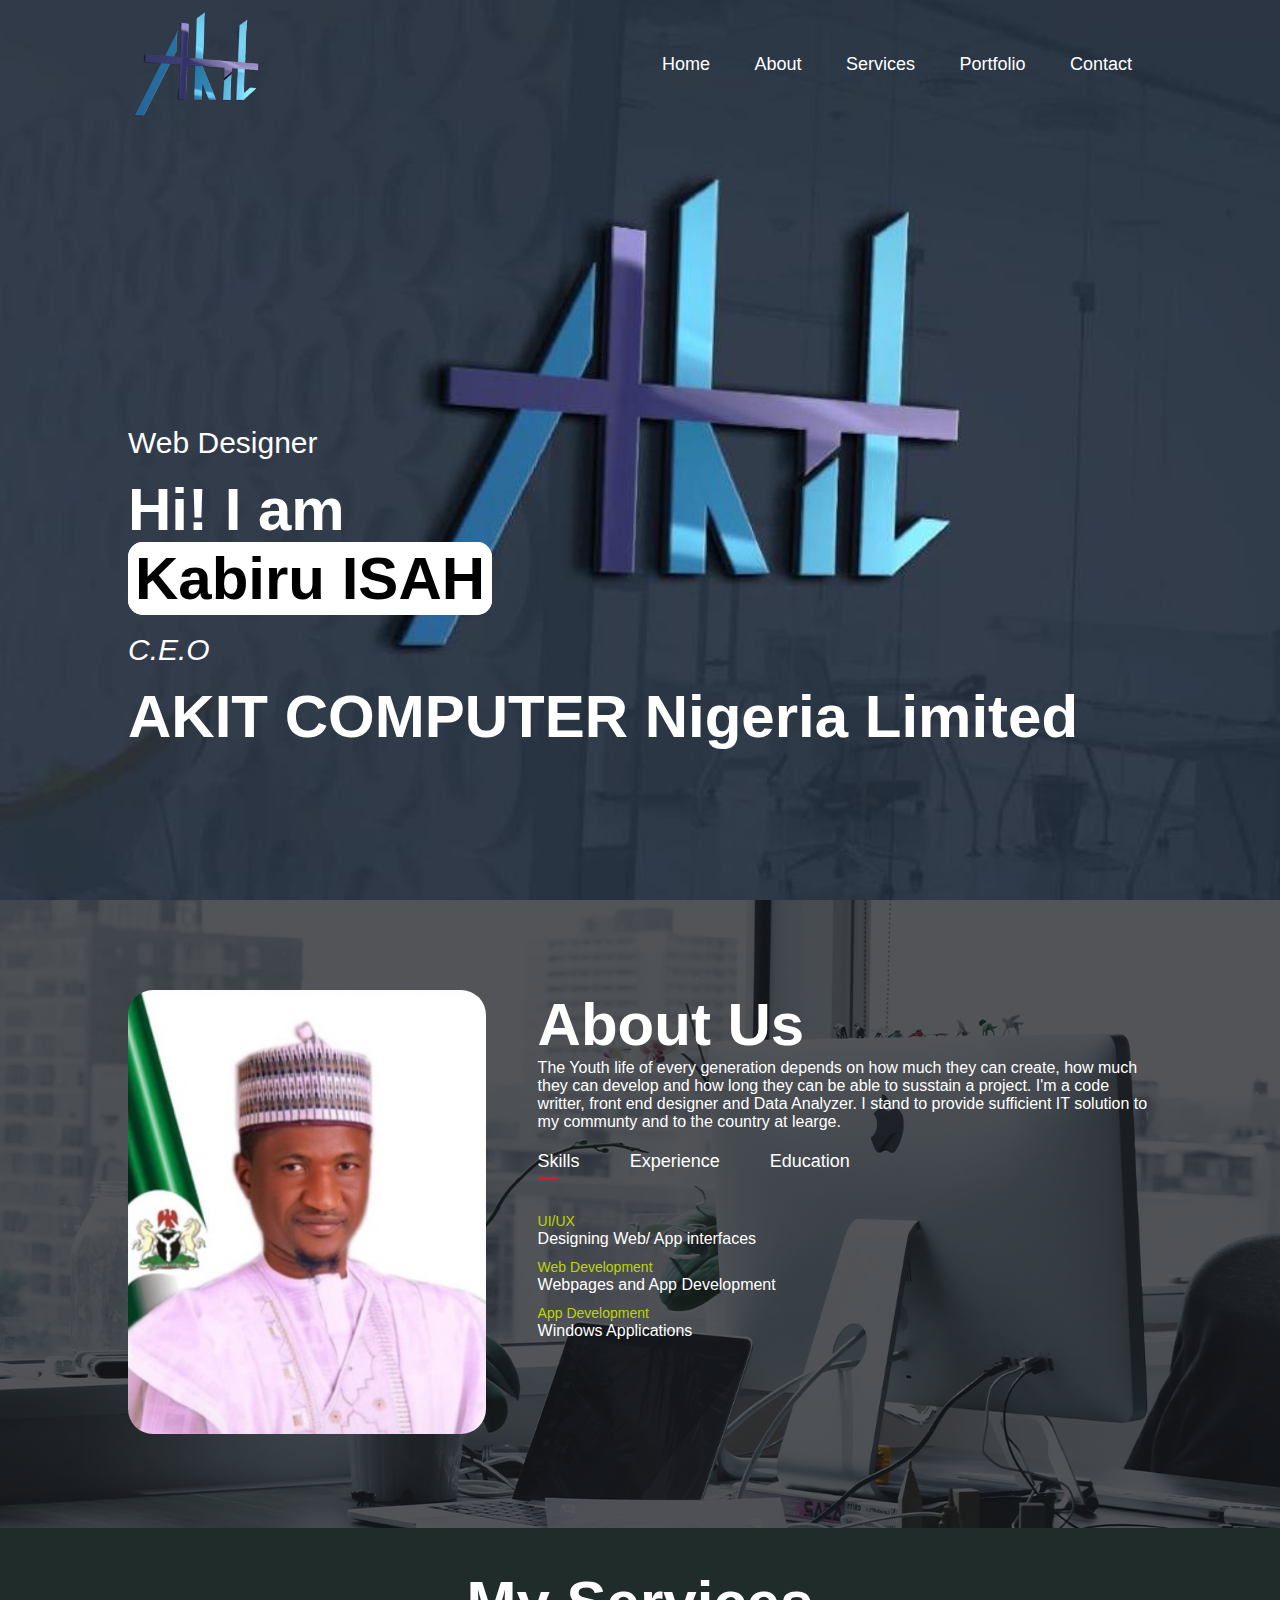
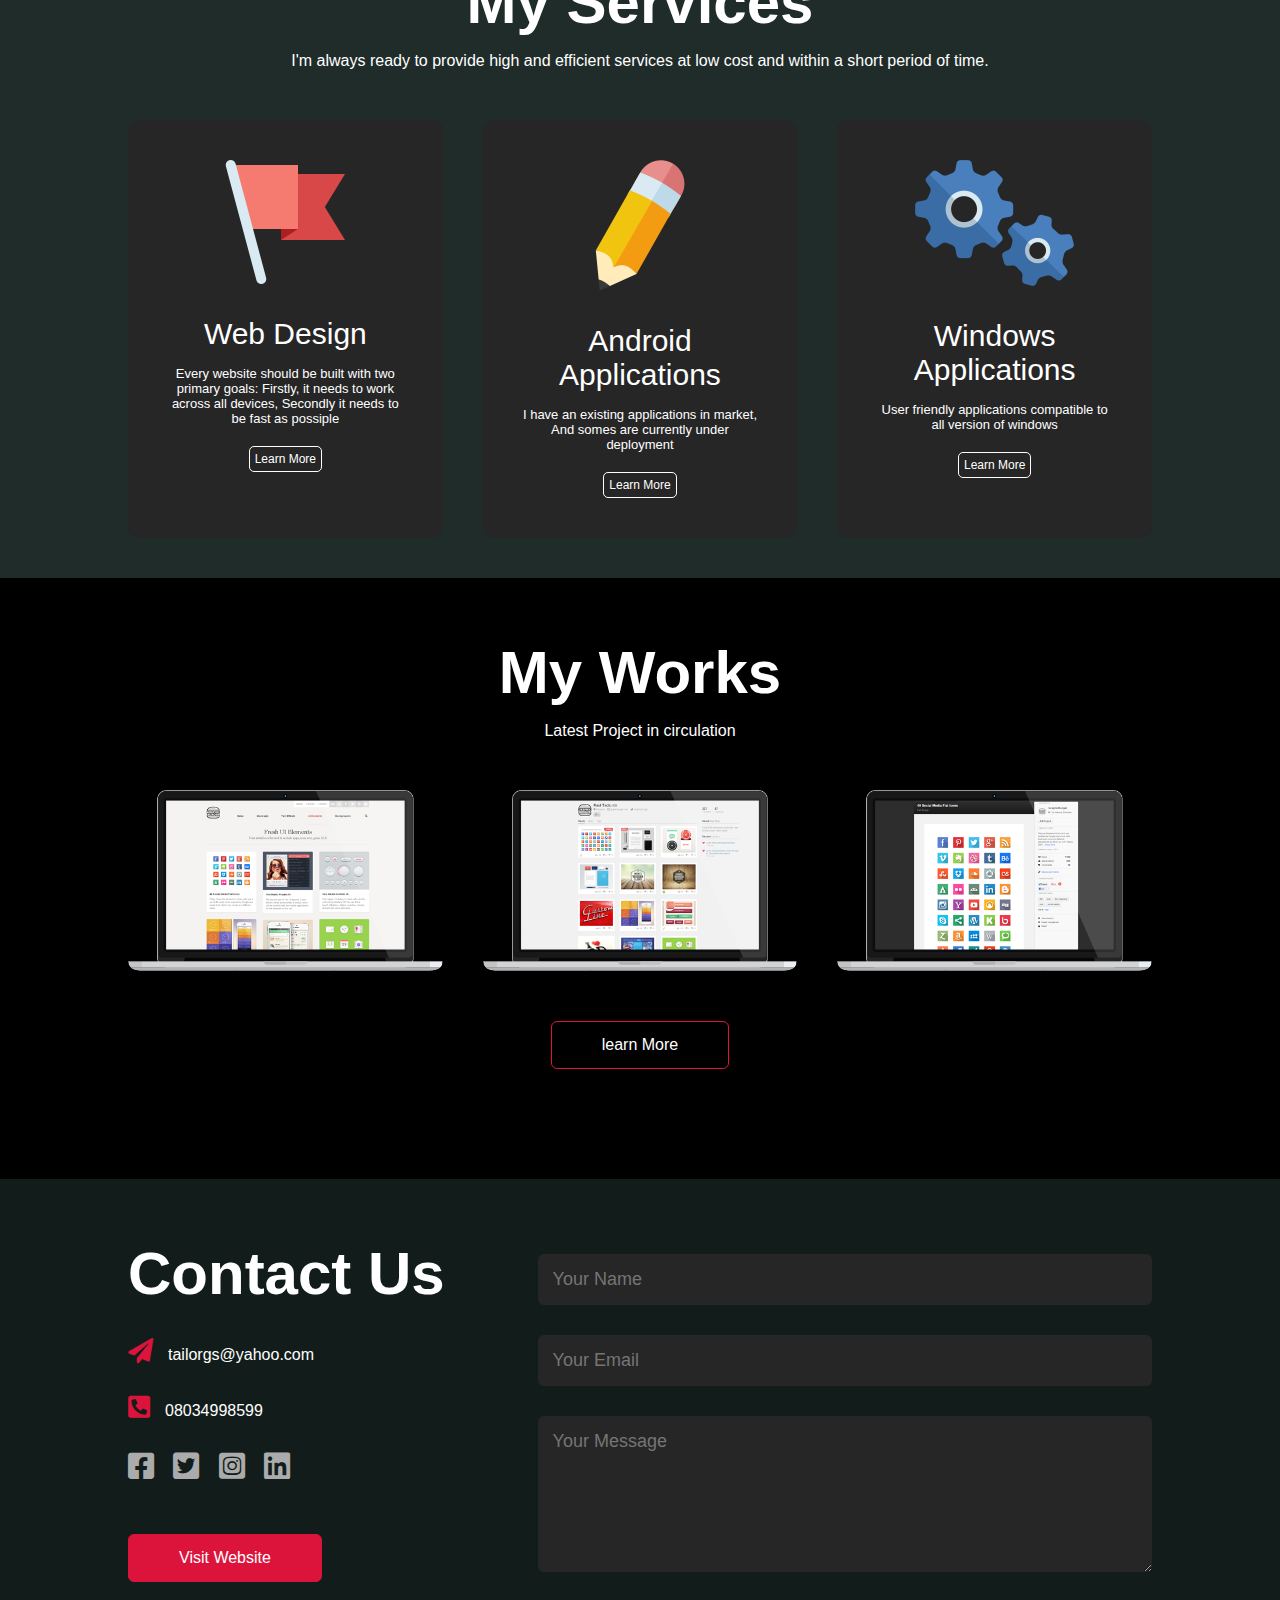
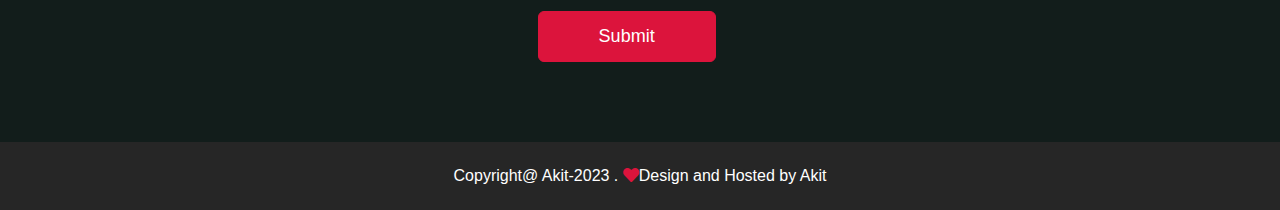
==== commit 52e5e618: "Update index.html" ====
--- a/index.html
+++ b/index.html
@@ -28,7 +28,7 @@
             </nav>
             <div class="header-text">
             <p>Web Designer</p>
-            <h1>Hi! I am <span>Kabiru ISAH</span></h1>
+            <h1>Hi! I am <br><span>Kabiru ISAH</span></h1>
             <p><i>C.E.O</i></p>
             <h1>AKIT COMPUTER Nigeria Limited</h1>
             </div>
@@ -126,12 +126,12 @@
            <div class="work">
                     <img src="img/Portfolio2.png">
                     <div class="layer">
-                        <h3>POINT OF SALES</h3>
+                        <h3>PAYROL</h3>
                         <ul>
-                            <li>Controlled User previlage</li>
-                            <li>Responsive POS</li>
-                            <li>Multiple Ways of viewing result</li>
-                            <li>Data Import and Export</li>
+                            <li>Payrol Management</li>
+                            <li>Staff Data</li>
+                            <li>Loan Management</li>
+                            <li>Level Automation</li>
                         </ul>
                         <a href="slidepos.html" target="_blank"><i class="fa-solid fa-up-right-from-square"></i></a>
                     </div>
--- a/style.css
+++ b/style.css
@@ -61,12 +61,22 @@
 }
 .header-text h1{
     font-size: 60px;
-    margin-top: 20px;
+    margin-top: 15px;
     margin-bottom: 20px;
 }
 .header-text h1 span {
-    color: crimson;
-}
+    color: black;
+    background-color: white;
+    padding: 1px 5px;
+    border: 2px solid white;
+    border-radius: 15px;
+    transition: 0.5s;
+}
+.header-text h1 span:hover {
+    color: white;
+    background-color: black;
+}
+
 
 /*------start about section---------*/
 #about {
@@ -358,6 +368,9 @@
     .header-text h1 {
         font-size: 30px;
     }
+    .header-text h1 span {
+        font-size: 55px;
+    }
     nav .fa-solid {
         display: block;
         font-size: 25px;
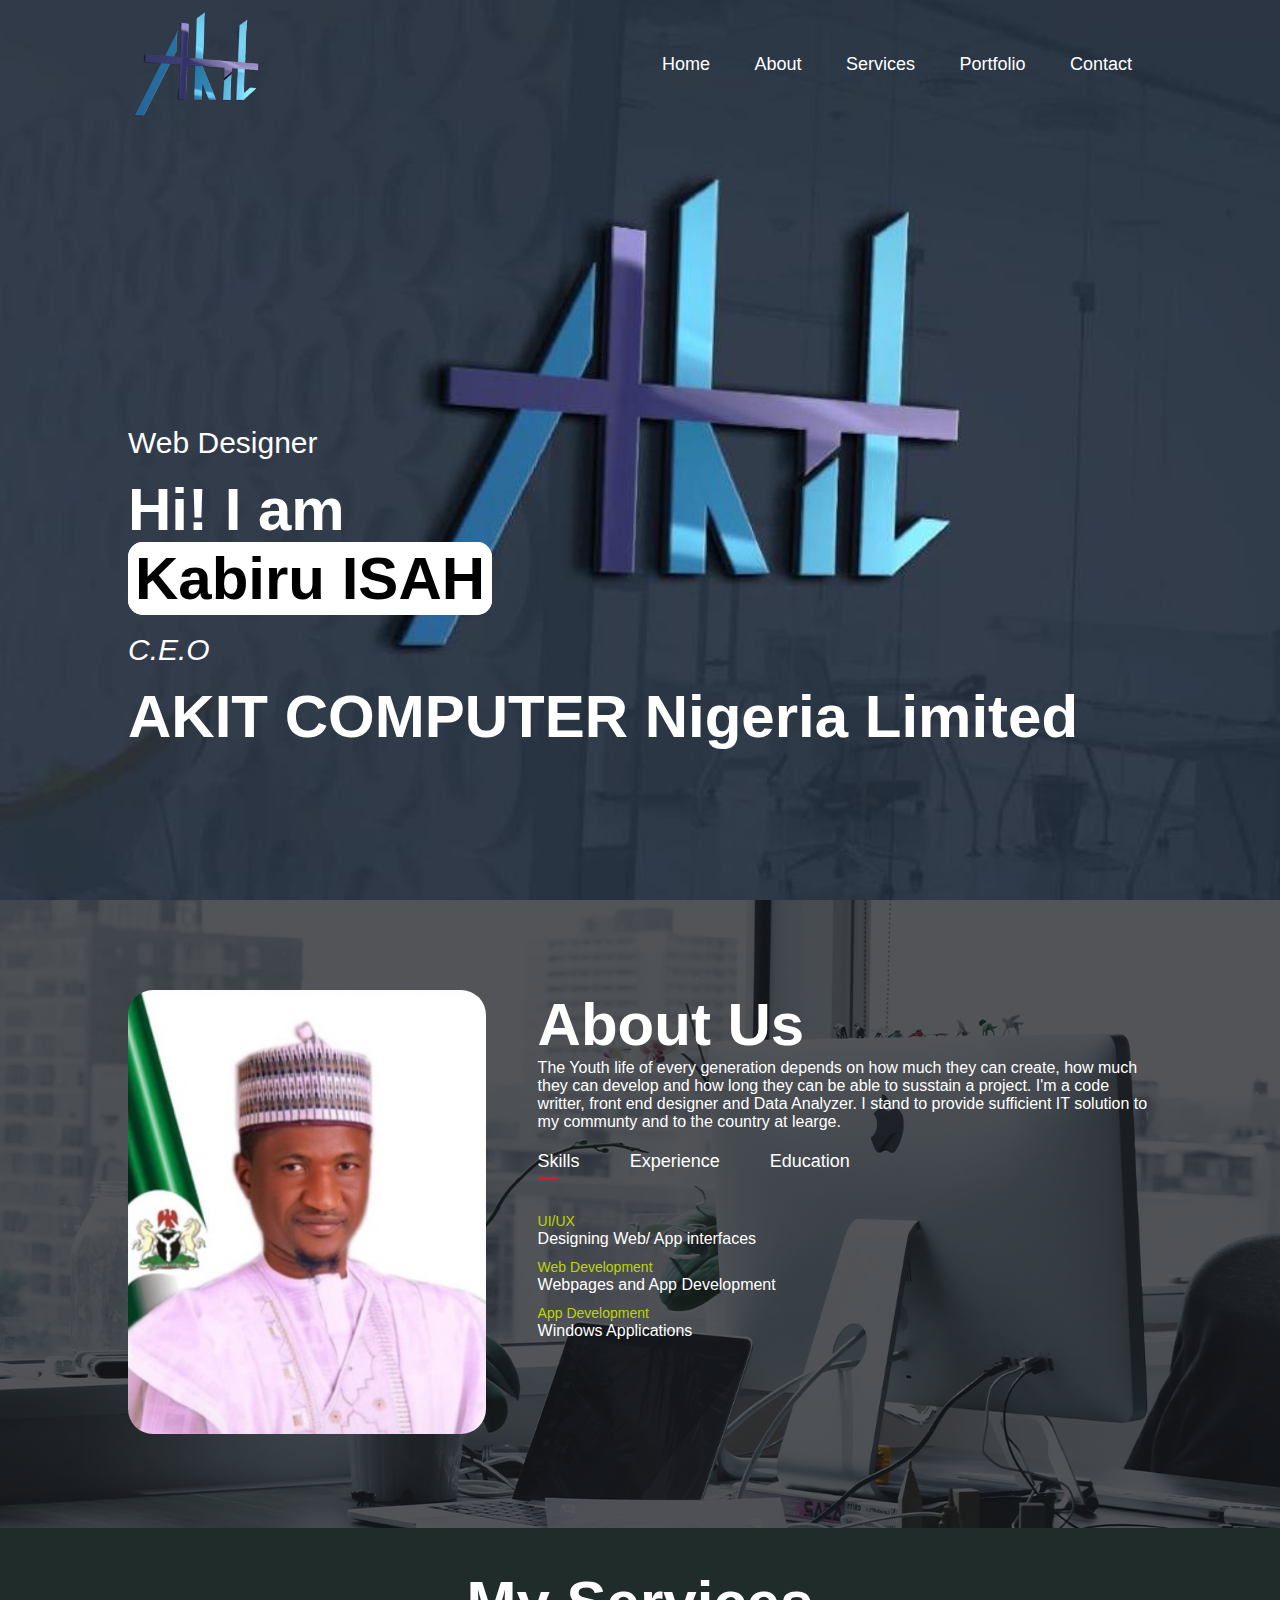
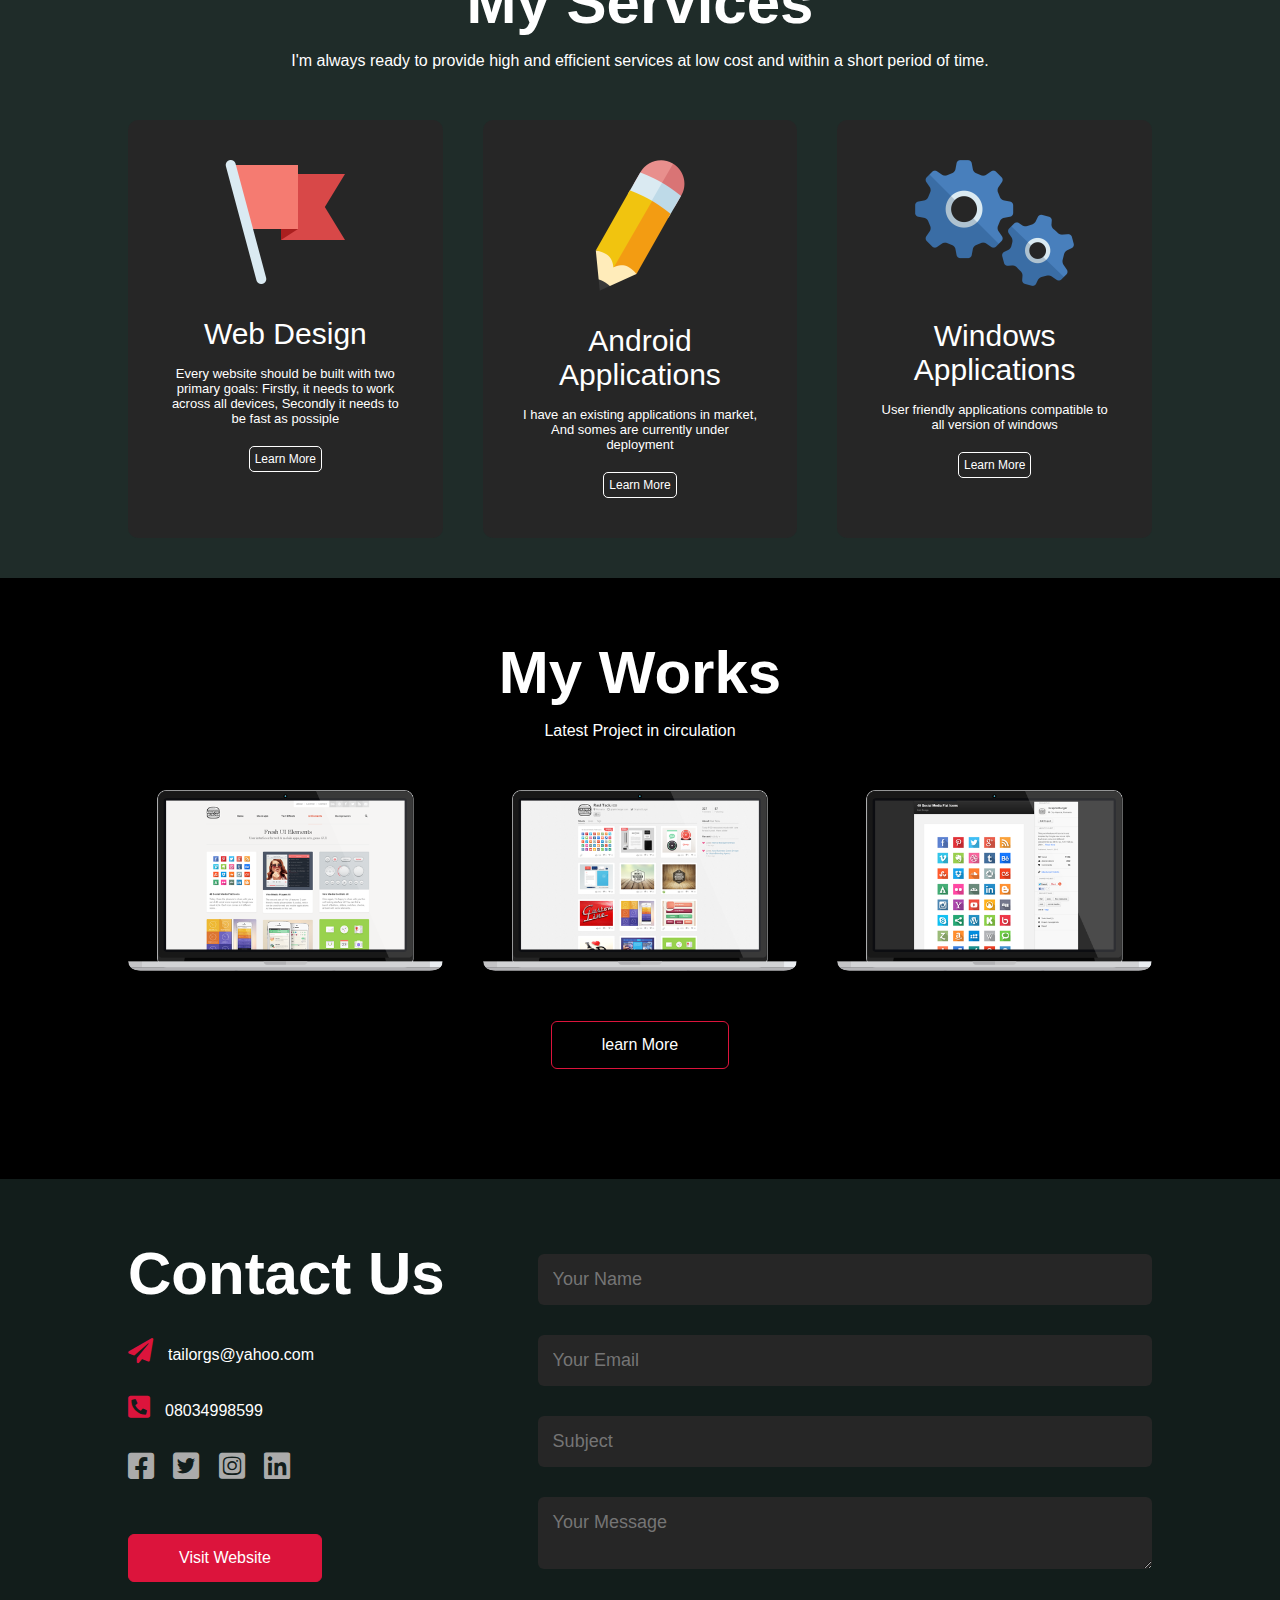
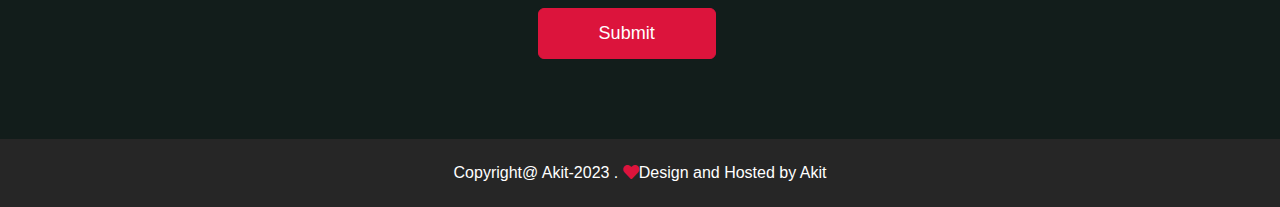
==== commit 35425144: "Update index.html" ====
--- a/index.html
+++ b/index.html
@@ -188,11 +188,12 @@
            
             </div>
             <div class="contact-right">
-                <form>
-                    <input type="text" name="name" placeholder="Your Name" required>
-                    <input type="email" name="Email" placeholder="Your Email" required>
-                    <textarea name="mesaage" rows="6" placeholder="Your Message"></textarea>
-                    <button type="submit" class="btn btn2">Submit</button>
+             <form action="contact.php" method="post">
+                    <input type="text" name="name" placeholder="Your Name">
+                    <input type="text" name="Email" placeholder="Your Email">
+                    <input type="text" name="subject" placeholder="Subject">
+                    <textarea name="mesaage" placeholder="Your Message"></textarea>
+                    <button type="submit" class="btn btn2" name="submit">Submit</button>
                 </form>
             </div>
         </div>
--- a/style.css
+++ b/style.css
@@ -74,7 +74,7 @@
 }
 .header-text h1 span:hover {
     color: white;
-    background-color: black;
+    background-color: transparent;
 }
 
 
@@ -369,7 +369,7 @@
         font-size: 30px;
     }
     .header-text h1 span {
-        font-size: 55px;
+        font-size: 50px;
     }
     nav .fa-solid {
         display: block;
